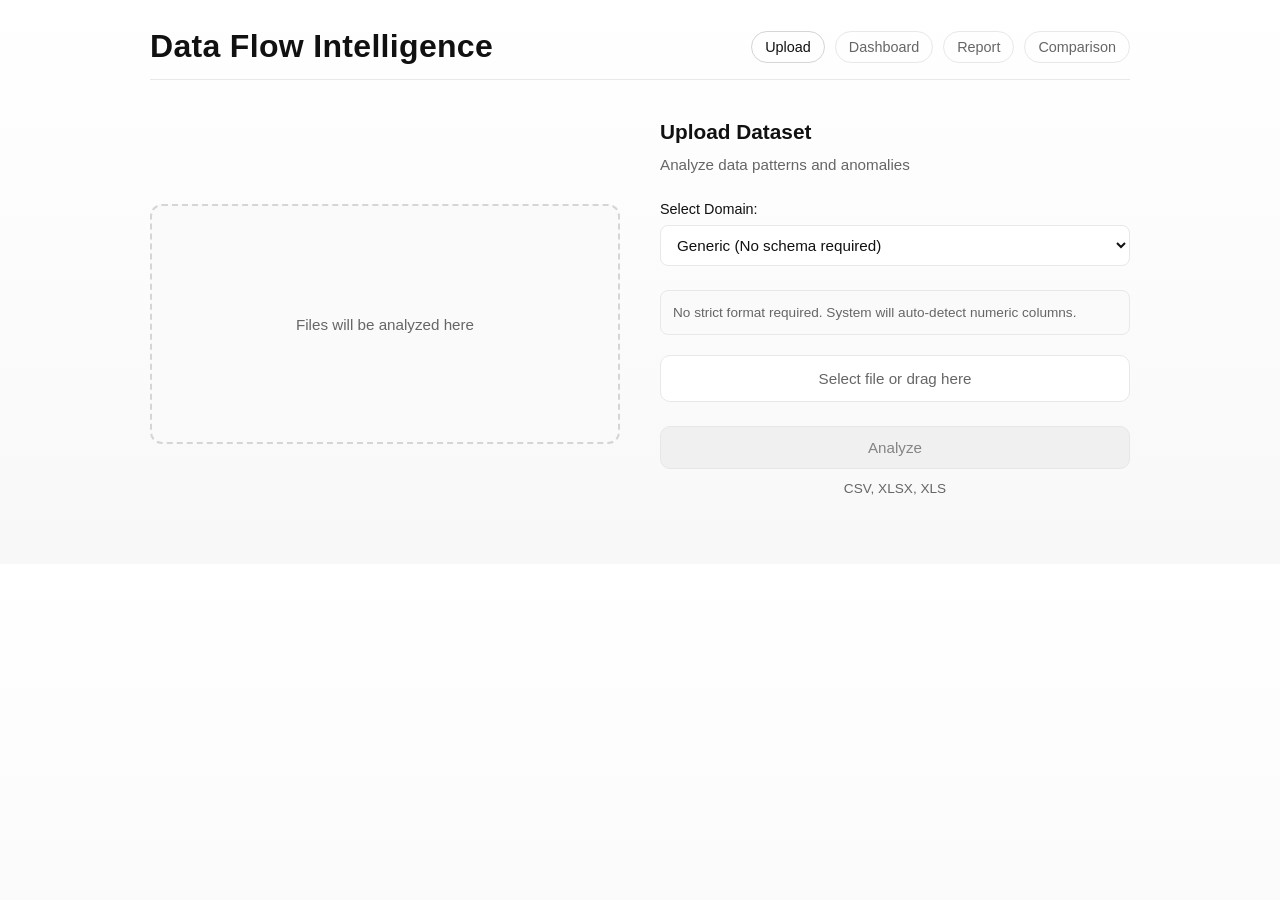
==== frontend/index.html @ 6173ed06 "Replace repo with cleaned production-ready EnergyIntelligence project" ====
<!DOCTYPE html>
<html lang="en">
<head>
  <meta charset="UTF-8">
  <meta name="viewport" content="width=device-width, initial-scale=1.0">
  <title>Data Flow Intelligence - Upload</title>
  <link rel="stylesheet" href="style.css">
</head>
<body>
  <main class="container">
    <header class="topbar">
      <h1>Data Flow Intelligence</h1>
      <nav>
        <a class="active" href="/index.html">Upload</a>
        <a href="/dashboard.html">Dashboard</a>
        <a href="/report.html">Report</a>
        <a href="/comparison.html">Comparison</a>
      </nav>
    </header>

    <div class="upload-split">
      <div class="upload-left">
        <div class="upload-preview">
          <p class="preview-text">Files will be analyzed here</p>
        </div>
      </div>
      <div class="upload-right">
        <h2>Upload Dataset</h2>
        <p class="upload-desc">Analyze data patterns and anomalies</p>
        
        <div class="domain-selector">
          <label for="domain-select">Select Domain:</label>
          <select id="domain-select">
            <option value="generic">Generic (No schema required)</option>
            <option value="network_traffic">Network Traffic</option>
            <option value="server_logs">Server Logs</option>
            <option value="finance_transactions">Finance Transactions</option>
            <option value="user_activity">User Activity</option>
            <option value="iot_sensor">IoT Sensor</option>
            <option value="web_traffic">Web Traffic</option>
            <option value="api_logs">API Logs</option>
            <option value="system_metrics">System Metrics</option>
            <option value="application_logs">Application Logs</option>
          </select>
        </div>

        <div id="domain-info" style="display:none;">
          <div id="generic-note" class="domain-note" style="display:none;">
            <p>No strict format required. System will auto-detect numeric columns.</p>
          </div>

          <div id="schema-requirements" style="display:none;">
            <div class="field-group">
              <p class="field-label">Required Fields:</p>
              <p id="required-fields" class="field-list"></p>
            </div>
            <div class="field-group">
              <p class="field-label">Optional Fields:</p>
              <p id="optional-fields" class="field-list"></p>
            </div>
          </div>

          <div id="sample-format" class="sample-format" style="display:none;">
            <p class="sample-label">Example format:</p>
            <pre id="sample-content"></pre>
          </div>
        </div>

        <div class="upload-box">
          <form id="upload-form">
            <input id="file-input" name="file" type="file" accept=".csv,.xlsx,.xls" required>
            <label for="file-input" class="file-label"><span id="file-label-text">Select file or drag here</span></label>
            <button id="analyze-btn" type="submit" class="btn-primary" disabled>Analyze</button>
          </form>
          <p class="file-formats">CSV, XLSX, XLS</p>
        </div>
        
        <div id="validation-feedback" style="display:none;">
          <div id="validation-status" class="validation-status"></div>
        </div>
        
        <div id="status" class="status"></div>
      </div>
    </div>
  </main>

  <script src="script.js"></script>
</body>
</html>
---- frontend/style.css ----
:root {
  --bg: #f8f8f8;
  --card: #ffffff;
  --ink: #111111;
  --muted: #666666;
  --line: #e8e8e8;
  --line-strong: #d5d5d5;
  --accent: #3a3a3a;
}

* {
  box-sizing: border-box;
}

body {
  margin: 0;
  background: linear-gradient(180deg, #ffffff 0%, var(--bg) 100%);
  color: var(--ink);
  font-family: "Avenir Next", "Helvetica Neue", Helvetica, Arial, sans-serif;
  font-weight: 400;
}

.container {
  width: min(980px, 92vw);
  margin: 0 auto;
  padding: 28px 0 36px;
}

.topbar {
  display: flex;
  justify-content: space-between;
  gap: 12px;
  align-items: center;
  border-bottom: 1px solid var(--line);
  padding-bottom: 14px;
  margin-bottom: 40px;
}

.topbar h1 {
  margin: 0;
  font-size: clamp(1.3rem, 3vw, 2rem);
  letter-spacing: 0.01em;
  font-weight: 600;
}

nav {
  display: flex;
  gap: 10px;
  flex-wrap: wrap;
}

nav a {
  text-decoration: none;
  color: var(--muted);
  border: 1px solid var(--line);
  border-radius: 999px;
  padding: 7px 13px;
  font-size: 0.9rem;
  transition: all 0.2s ease;
}

nav a.active,
nav a:hover {
  color: var(--ink);
  border-color: var(--line-strong);
}

nav a.btn-add-dataset {
  background: #e8e8e8;
  border-color: #d5d5d5;
  font-weight: 500;
}

.empty-state {
  text-align: center;
  padding: 60px 20px;
  color: var(--muted);
  font-size: 1.05rem;
}

.empty-state p {
  margin: 0;
}

.section {
  margin-bottom: 48px;
}

.section h2 {
  margin: 0 0 20px;
  font-size: 1.1rem;
  font-weight: 600;
  color: var(--ink);
}

.panel {
  background: var(--card);
  border: 1px solid var(--line);
  border-radius: 14px;
  padding: 20px;
  margin-bottom: 18px;
  transition: box-shadow 0.3s ease;
}

.panel:hover {
  box-shadow: 0 2px 8px rgba(0, 0, 0, 0.04);
}

.panel h2 {
  margin: 0 0 12px;
  font-size: 1.05rem;
  font-weight: 600;
}

.upload-split {
  display: grid;
  grid-template-columns: 1fr 1fr;
  gap: 40px;
  align-items: center;
}

.upload-left {
  display: flex;
  justify-content: center;
  align-items: center;
  min-height: 300px;
}

.upload-preview {
  width: 100%;
  height: 240px;
  border: 2px dashed var(--line-strong);
  border-radius: 12px;
  display: flex;
  align-items: center;
  justify-content: center;
  background: #fafafa;
  color: var(--muted);
  text-align: center;
}

.upload-preview p {
  margin: 0;
  font-size: 0.95rem;
}

.upload-right {
  display: flex;
  flex-direction: column;
}

.upload-right h2 {
  margin: 0 0 12px;
  font-size: 1.3rem;
  font-weight: 600;
}

.upload-desc {
  margin: 0 0 28px;
  color: var(--muted);
  font-size: 0.95rem;
}

.domain-selector {
  margin-bottom: 24px;
  display: flex;
  flex-direction: column;
  gap: 8px;
}

.domain-selector label {
  font-size: 0.9rem;
  font-weight: 500;
  color: var(--ink);
}

.domain-selector select {
  padding: 10px 12px;
  border: 1px solid var(--line);
  border-radius: 8px;
  font-size: 0.95rem;
  background: var(--card);
  color: var(--ink);
  cursor: pointer;
  transition: border-color 0.2s ease;
}

.domain-selector select:focus {
  outline: none;
  border-color: var(--line-strong);
}

#domain-info {
  margin-bottom: 20px;
  padding: 12px;
  background: #fafafa;
  border: 1px solid var(--line);
  border-radius: 8px;
}

.domain-note {
  margin: 0;
  padding: 0;
}

.domain-note p {
  margin: 0;
  font-size: 0.85rem;
  color: var(--muted);
  line-height: 1.4;
}

#schema-requirements {
  margin-bottom: 12px;
}

.field-group {
  margin-bottom: 10px;
}

.field-group:last-child {
  margin-bottom: 0;
}

.field-label {
  margin: 0 0 4px;
  font-size: 0.75rem;
  font-weight: 600;
  color: var(--muted);
  text-transform: uppercase;
  letter-spacing: 0.04em;
}

.field-list {
  margin: 0;
  font-size: 0.85rem;
  color: var(--ink);
  line-height: 1.4;
}

#required-fields,
#optional-fields {
  font-size: 13px;
  color: #666;
  margin-top: 6px;
}

.sample-format {
  margin-top: 12px;
  padding: 10px;
  background: #f5f5f5;
  border: 1px solid var(--line);
  border-radius: 6px;
}

.sample-label {
  margin: 0 0 6px;
  font-size: 0.75rem;
  font-weight: 600;
  color: var(--muted);
  text-transform: uppercase;
  letter-spacing: 0.04em;
}

.sample-format pre {
  margin: 0;
  font-size: 0.75rem;
  color: var(--ink);
  line-height: 1.3;
  font-family: "Courier New", monospace;
  overflow-x: auto;
}

#validation-feedback {
  margin-top: 12px;
  padding: 12px;
  border-radius: 8px;
}

.validation-status {
  font-size: 0.9rem;
  line-height: 1.5;
}

.validation-status.valid {
  background: #f0f8f0;
  border: 1px solid #d4e8d4;
  color: #2d5a2d;
  padding: 12px;
  border-radius: 8px;
}

.validation-status.valid::before {
  content: "✓ ";
  font-weight: 600;
}

.validation-status.invalid {
  background: #fff0f0;
  border: 1px solid #e8d0d0;
  color: #7a2d2d;
  padding: 12px;
  border-radius: 8px;
}

.validation-status.invalid::before {
  content: "✗ ";
  font-weight: 600;
}

.upload-box {
  display: flex;
  flex-direction: column;
}

.upload-box form {
  display: flex;
  flex-direction: column;
}

.file-label {
  background: var(--card);
  border: 1px solid var(--line);
  border-radius: 10px;
  padding: 14px;
  text-align: center;
  cursor: pointer;
  color: var(--muted);
  font-size: 0.95rem;
  transition: all 0.2s ease;
  margin-bottom: 12px;
}

.file-label:hover {
  border-color: var(--line-strong);
  background: #fafafa;
}

#file-input {
  display: none;
}

.btn-primary,
.btn-secondary {
  border-radius: 10px;
  border: 1px solid var(--line);
  padding: 12px 16px;
  font-size: 0.95rem;
  cursor: pointer;
  transition: all 0.2s ease;
  font-weight: 500;
  text-decoration: none;
  text-align: center;
  display: inline-block;
}

.btn-primary {
  background: #e8e8e8;
  color: var(--ink);
  border-color: #d5d5d5;
}

.btn-primary:hover:not(:disabled) {
  background: #d5d5d5;
  border-color: #c0c0c0;
}

.btn-primary:disabled {
  opacity: 0.5;
  cursor: not-allowed;
}

.btn-secondary {
  background: #f5f5f5;
  color: var(--ink);
  border-color: var(--line);
}

.btn-secondary:hover {
  background: #eeeeee;
  border-color: var(--line-strong);
}

.button-group {
  display: grid;
  grid-template-columns: 1fr 1fr;
  gap: 12px;
  margin-top: 12px;
}

.file-formats {
  margin: 12px 0 0;
  color: var(--muted);
  font-size: 0.85rem;
  text-align: center;
}

.metrics-inline {
  display: grid;
  grid-template-columns: repeat(auto-fit, minmax(160px, 1fr));
  gap: 28px;
  margin-bottom: 12px;
  padding-bottom: 28px;
  border-bottom: 1px solid var(--line);
}

.metric-line {
  display: flex;
  flex-direction: column;
  gap: 6px;
}

.metric-label {
  color: var(--muted);
  font-size: 0.85rem;
  font-weight: 500;
  text-transform: uppercase;
  letter-spacing: 0.05em;
}

.metric-value {
  font-size: 1.8rem;
  font-weight: 600;
  color: var(--ink);
}

.section-spacer {
  height: 28px;
}

.report-meta {
  display: grid;
  gap: 12px;
}

.report-meta > div {
  padding: 8px 0;
  display: flex;
  gap: 12px;
}

.meta-key {
  font-weight: 600;
  color: var(--ink);
  min-width: 120px;
}

.status-text {
  color: var(--ink);
  font-size: 0.95rem;
  min-height: 20px;
}

.findings-list {
  margin: 0;
  padding-left: 20px;
}

.findings-list li {
  margin-bottom: 12px;
  line-height: 1.6;
  color: var(--ink);
  font-size: 0.95rem;
}

.findings-text {
  margin: 0;
  color: var(--ink);
  line-height: 1.6;
  font-size: 0.95rem;
}

input[type="file"],
button,
.button-link {
  width: 100%;
  border-radius: 10px;
  border: 1px solid var(--line);
  padding: 11px 14px;
  font-size: 0.95rem;
  transition: all 0.2s ease;
}

input[type="file"],
input[type="text"] {
  background: var(--card);
  color: var(--ink);
}

button,
.button-link {
  background: #e8e8e8;
  color: var(--ink);
  border-color: #d5d5d5;
  cursor: pointer;
  margin-top: 12px;
  font-weight: 500;
}

button:hover,
.button-link:hover {
  background: #d5d5d5;
  border-color: #c0c0c0;
  box-shadow: 0 2px 6px rgba(0, 0, 0, 0.08);
  transform: translateY(-1px);
}

button:active {
  transform: translateY(0);
}

.button-link {
  display: inline-block;
  text-align: center;
  text-decoration: none;
  margin-top: 0;
}

.status {
  margin-top: 12px;
  min-height: 20px;
  color: var(--muted);
  font-size: 0.9rem;
}

.status.error {
  color: #c0392b;
}

.grid {
  display: grid;
  grid-template-columns: repeat(auto-fit, minmax(140px, 1fr));
  gap: 14px;
  margin-top: 4px;
}

.metric {
  border: 1px solid var(--line);
  border-radius: 10px;
  padding: 14px 12px;
  text-align: center;
  background: #fafafa;
  transition: all 0.3s ease;
  cursor: default;
}

.metric:hover {
  border-color: var(--line-strong);
  background: #ffffff;
  box-shadow: 0 2px 8px rgba(0, 0, 0, 0.05);
  transform: translateY(-2px);
}

.metric .k {
  font-size: 0.7rem;
  color: var(--muted);
  text-transform: uppercase;
  letter-spacing: 0.06em;
  font-weight: 600;
}

.metric .v {
  font-size: 1.4rem;
  margin-top: 8px;
  font-weight: 600;
  color: var(--ink);
}

.status-bar {
  display: grid;
  grid-template-columns: repeat(auto-fit, minmax(140px, 1fr));
  gap: 14px;
}

.status-box {
  border: 1px solid var(--line);
  border-radius: 10px;
  padding: 14px;
  font-weight: 600;
  font-size: 0.95rem;
}

.status-box.stable {
  background: #f0f8f0;
  border-color: #d4e8d4;
  color: #2d5a2d;
}

.status-box.unstable {
  background: #fffaf0;
  border-color: #e8dcc8;
  color: #704d1a;
}

.status-box.critical {
  background: #fff0f0;
  border-color: #e8d0d0;
  color: #7a2d2d;
}

.section-toggle {
  background: none;
  border: none;
  padding: 0;
  margin: 0;
  width: 100%;
  text-align: left;
  cursor: pointer;
  display: flex;
  justify-content: space-between;
  align-items: center;
  font-size: 1.05rem;
  font-weight: 600;
  color: var(--ink);
  transition: color 0.2s ease;
}

.section-toggle:hover {
  color: var(--accent);
}

.toggle-icon {
  font-size: 0.8rem;
  transition: transform 0.3s ease;
  display: inline-block;
}

.section-toggle.active .toggle-icon {
  transform: rotate(0deg);
}

.section-toggle:not(.active) .toggle-icon {
  transform: rotate(-90deg);
}

.section-content {
  margin-top: 14px;
  animation: fadeIn 0.2s ease;
}

@keyframes fadeIn {
  from {
    opacity: 0;
    transform: translateY(-4px);
  }
  to {
    opacity: 1;
    transform: translateY(0);
  }
}

.section-hint {
  margin: 0 0 12px;
  color: var(--muted);
  font-size: 0.9rem;
}

.muted {
  margin: 0 0 10px;
  color: var(--muted);
  font-size: 0.9rem;
}

.explain-text {
  margin: 0;
  color: var(--muted);
  line-height: 1.6;
  font-size: 0.95rem;
}

.report-meta {
  display: grid;
  gap: 10px;
}

.report-meta > div {
  padding: 8px 0;
  border-bottom: 1px solid var(--line);
}

.report-meta > div:last-child {
  border-bottom: none;
}

.meta-key {
  font-weight: 600;
  color: var(--ink);
}

input[type="file"],
button,
.button-link {
  width: 100%;
  border-radius: 10px;
  border: 1px solid var(--line);
  padding: 11px 14px;
  font-size: 0.95rem;
  transition: all 0.2s ease;
}

input[type="file"],
input[type="text"] {
  background: var(--card);
  color: var(--ink);
}

button,
.button-link {
  background: #3a3a3a;
  color: #ffffff;
  border-color: #3a3a3a;
  cursor: pointer;
  margin-top: 12px;
  font-weight: 500;
}

button:hover,
.button-link:hover {
  background: #555555;
  border-color: #555555;
  box-shadow: 0 2px 6px rgba(0, 0, 0, 0.08);
  transform: translateY(-1px);
}

button:active {
  transform: translateY(0);
}

.button-link {
  display: inline-block;
  text-align: center;
  text-decoration: none;
  margin-top: 0;
}

.status {
  margin-top: 12px;
  min-height: 20px;
  color: var(--muted);
  font-size: 0.9rem;
}

.status.error {
  color: #c0392b;
}

.grid {
  display: grid;
  grid-template-columns: repeat(auto-fit, minmax(140px, 1fr));
  gap: 14px;
  margin-top: 4px;
}

.metric {
  border: 1px solid var(--line);
  border-radius: 10px;
  padding: 14px 12px;
  text-align: center;
  background: #fafafa;
  transition: all 0.3s ease;
  cursor: default;
}

.metric:hover {
  border-color: var(--line-strong);
  background: #ffffff;
  box-shadow: 0 2px 8px rgba(0, 0, 0, 0.05);
  transform: translateY(-2px);
}

.metric .k {
  font-size: 0.7rem;
  color: var(--muted);
  text-transform: uppercase;
  letter-spacing: 0.06em;
  font-weight: 600;
}

.metric .v {
  font-size: 1.4rem;
  margin-top: 8px;
  font-weight: 600;
  color: var(--ink);
}

.status-bar {
  display: grid;
  grid-template-columns: repeat(auto-fit, minmax(140px, 1fr));
  gap: 14px;
}

.status-box {
  border: 1px solid var(--line);
  border-radius: 10px;
  padding: 14px;
  font-weight: 600;
  font-size: 0.95rem;
}

.status-box.stable {
  background: #f0f8f0;
  border-color: #d4e8d4;
  color: #2d5a2d;
}

.status-box.unstable {
  background: #fffaf0;
  border-color: #e8dcc8;
  color: #704d1a;
}

.status-box.critical {
  background: #fff0f0;
  border-color: #e8d0d0;
  color: #7a2d2d;
}

.status-chip {
  border: 1px solid var(--line);
  border-radius: 10px;
  padding: 12px;
  text-align: center;
  background: #fafafa;
  font-weight: 500;
}

.export-row {
  margin-top: 14px;
  display: grid;
  grid-template-columns: 1fr 1fr;
  gap: 12px;
}

#graph {
  width: 100%;
  height: 260px;
  border: 1px solid var(--line);
  border-radius: 10px;
  background: #fafafa;
  padding: 12px;
  display: block;
}

.legend {
  margin-top: 12px;
  color: var(--muted);
  display: flex;
  gap: 16px;
  font-size: 0.85rem;
  flex-wrap: wrap;
}

.legend span {
  display: flex;
  align-items: center;
}

.legend .l {
  display: inline-block;
  width: 14px;
  height: 2px;
  vertical-align: middle;
  margin-right: 6px;
  background: #111;
}

.legend .l.spike {
  background: #000;
}

.legend .l.drop {
  background: #888;
}

.legend .l.anomaly {
  background: #aaa;
}

.legend b {
  margin-right: 0;
}

.two-col {
  display: grid;
  grid-template-columns: 1fr 1fr;
  gap: 18px;
}

ul {
  margin: 0;
  padding-left: 20px;
}

li {
  margin-bottom: 10px;
  line-height: 1.5;
  color: var(--ink);
}

.insight-blocks {
  display: grid;
  gap: 12px;
}

.insight-card {
  border: 1px solid var(--line);
  border-radius: 10px;
  padding: 12px;
  background: #fafafa;
}

.insight-title {
  font-weight: 600;
  margin-bottom: 6px;
  font-size: 0.9rem;
  color: var(--ink);
}

.insight-body {
  color: var(--muted);
  line-height: 1.5;
  font-size: 0.9rem;
}

.event-list {
  margin-top: 12px;
  padding-left: 0;
  list-style: none;
  display: grid;
  gap: 8px;
}

.event-list li {
  border: 1px solid var(--line);
  border-radius: 8px;
  padding: 10px 12px;
  cursor: pointer;
  background: #fafafa;
  transition: all 0.2s ease;
  font-size: 0.9rem;
}

.event-list li:hover {
  border-color: var(--line-strong);
  background: #ffffff;
  box-shadow: 0 1px 4px rgba(0, 0, 0, 0.06);
  transform: translateX(2px);
}

.event-detail {
  margin-top: 12px;
  border: 1px solid var(--line);
  border-radius: 10px;
  padding: 12px;
  color: var(--muted);
  background: #fafafa;
  font-size: 0.9rem;
  line-height: 1.5;
}

.marker {
  cursor: pointer;
  user-select: none;
  transition: opacity 0.2s ease;
}

.marker:hover {
  opacity: 0.8;
}

@media (max-width: 760px) {
  .topbar {
    flex-direction: column;
    align-items: flex-start;
  }

  .two-col {
    grid-template-columns: 1fr;
  }

  .comparison-columns {
    grid-template-columns: 1fr !important;
  }
}

/* Comparison Feature */

.report-item {
  display: flex;
  align-items: center;
  gap: 10px;
  padding: 12px;
  border: 1px solid var(--line);
  border-radius: 8px;
  margin-bottom: 8px;
  background: #fafafa;
  transition: all 0.2s ease;
}

.report-item:hover {
  border-color: var(--line-strong);
  background: #ffffff;
}

.report-item input[type="checkbox"] {
  width: auto;
  margin: 0;
  cursor: pointer;
}

.report-item label {
  margin: 0;
  cursor: pointer;
  flex: 1;
  font-size: 0.95rem;
}

.warning-box {
  background: #fff9e6;
  border: 1px solid #f0d87f;
  border-radius: 8px;
  padding: 12px;
  margin-bottom: 16px;
  color: #856404;
  font-size: 0.9rem;
}

.info-box {
  background: #e1f5fe;
  border: 1px solid #b3e5fc;
  border-radius: 8px;
  padding: 12px;
  margin-bottom: 16px;
  color: #0277bd;
  font-size: 0.9rem;
}

.comparison-columns {
  display: grid;
  gap: 16px;
  margin-top: 12px;
}

.comparison-column {
  border: 1px solid var(--line);
  border-radius: 10px;
  padding: 14px;
  background: #fafafa;
  transition: all 0.2s ease;
}

.comparison-column:hover {
  border-color: var(--line-strong);
  background: #ffffff;
  box-shadow: 0 2px 8px rgba(0, 0, 0, 0.05);
}

.column-header {
  font-size: 1rem;
  font-weight: 600;
  margin-bottom: 10px;
  border-bottom: 1px solid var(--line);
  padding-bottom: 8px;
}

.column-meta {
  font-size: 0.85rem;
  color: var(--muted);
  margin-bottom: 8px;
}

.column-metric {
  font-size: 0.95rem;
  margin-bottom: 8px;
  padding: 6px 0;
}

.column-metric strong {
  font-weight: 600;
  color: var(--ink);
}

.column-summary {
  margin-top: 12px;
  padding-top: 10px;
  border-top: 1px solid var(--line);
  font-size: 0.85rem;
  color: var(--muted);
}

.summary-text {
  display: block;
  margin-top: 4px;
  line-height: 1.4;
}

.table-wrapper {
  overflow-x: auto;
  margin-top: 12px;
  border-radius: 10px;
}

.comparison-table {
  width: 100%;
  border-collapse: collapse;
  border: 1px solid var(--line);
  border-radius: 8px;
  overflow: hidden;
}

.comparison-table thead {
  background: #fafafa;
  border-bottom: 1px solid var(--line);
}

.comparison-table th {
  padding: 12px;
  text-align: left;
  font-weight: 600;
  font-size: 0.9rem;
  border-right: 1px solid var(--line);
}

.comparison-table th:last-child {
  border-right: none;
}

.comparison-table td {
  padding: 10px 12px;
  border-right: 1px solid var(--line);
  border-bottom: 1px solid var(--line);
  font-size: 0.9rem;
}

.comparison-table td:last-child {
  border-right: none;
}

.comparison-table tbody tr:last-child td {
  border-bottom: none;
}

.comparison-table tbody tr:hover {
  background: #fafafa;
}

.cell-highlight-high {
  font-weight: 600;
  background: #f5f5f5;
}

.cell-highlight-low {
  font-weight: 400;
  background: #fafafa;
  opacity: 0.8;
}

#graph {
  width: 100%;
  height: 260px;
  display: block;
  margin: 0;
}

.reports-list {
  display: grid;
  gap: 10px;
  margin-top: 12px;
}

.status-chip {
  border: 1px solid var(--line);
  border-radius: 10px;
  padding: 12px;
  text-align: center;
  background: #fafafa;
  font-weight: 500;
}

.status-chip .k {
  font-size: 0.7rem;
  color: var(--muted);
  text-transform: uppercase;
  letter-spacing: 0.06em;
  font-weight: 600;
  display: block;
  margin-bottom: 6px;
}

.status-chip .v {
  font-size: 1.1rem;
  font-weight: 600;
  color: var(--ink);
}

@media (max-width: 760px) {
  .upload-split {
    grid-template-columns: 1fr;
    gap: 24px;
  }

  .metrics-inline {
    grid-template-columns: repeat(auto-fit, minmax(120px, 1fr));
  }
}
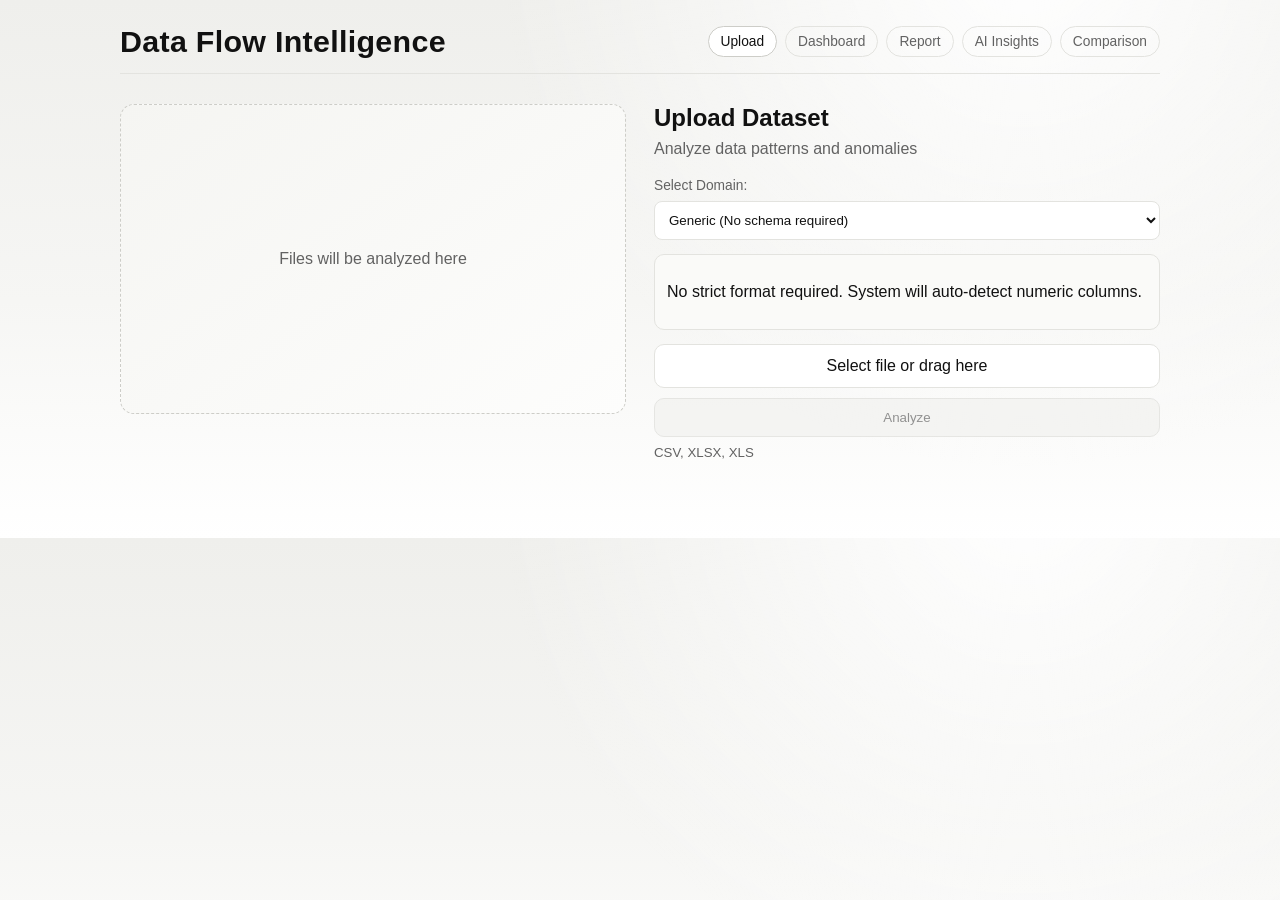
==== commit bbd3e3a7: "feat: upgrade AI diagnostics pipeline and frontend insights" ====
--- a/frontend/index.html
+++ b/frontend/index.html
@@ -14,6 +14,7 @@
         <a class="active" href="/index.html">Upload</a>
         <a href="/dashboard.html">Dashboard</a>
         <a href="/report.html">Report</a>
+        <a href="/ai_insights.html">AI Insights</a>
         <a href="/comparison.html">Comparison</a>
       </nav>
     </header>
--- a/frontend/style.css
+++ b/frontend/style.css
@@ -1,11 +1,19 @@
 :root {
-  --bg: #f8f8f8;
-  --card: #ffffff;
+  --bg: #f6f6f4;
+  --bg-accent: #efefec;
+  --surface: #ffffff;
   --ink: #111111;
-  --muted: #666666;
-  --line: #e8e8e8;
-  --line-strong: #d5d5d5;
-  --accent: #3a3a3a;
+  --muted: #626262;
+  --line: #e3e3df;
+  --line-strong: #cdcdc8;
+  --critical: #f8eaea;
+  --critical-border: #dd9d9d;
+  --high: #fbf1e7;
+  --high-border: #e0bb91;
+  --medium: #f2f2f2;
+  --medium-border: #bdbdbd;
+  --low: #f7f7f7;
+  --low-border: #d7d7d7;
 }
 
 * {
@@ -14,39 +22,40 @@
 
 body {
   margin: 0;
-  background: linear-gradient(180deg, #ffffff 0%, var(--bg) 100%);
   color: var(--ink);
-  font-family: "Avenir Next", "Helvetica Neue", Helvetica, Arial, sans-serif;
-  font-weight: 400;
+  background:
+    radial-gradient(circle at 80% -10%, #ffffff, transparent 44%),
+    linear-gradient(180deg, var(--bg-accent) 0%, var(--bg) 56%, #ffffff 100%);
+  font-family: "IBM Plex Sans", "Avenir Next", "Segoe UI", sans-serif;
 }
 
 .container {
-  width: min(980px, 92vw);
+  width: min(1040px, 92vw);
   margin: 0 auto;
-  padding: 28px 0 36px;
+  padding: 24px 0 44px;
 }
 
 .topbar {
   display: flex;
   justify-content: space-between;
-  gap: 12px;
   align-items: center;
+  gap: 14px;
   border-bottom: 1px solid var(--line);
+  margin-bottom: 30px;
   padding-bottom: 14px;
-  margin-bottom: 40px;
 }
 
 .topbar h1 {
   margin: 0;
-  font-size: clamp(1.3rem, 3vw, 2rem);
+  font-size: clamp(1.2rem, 2.7vw, 1.9rem);
+  font-weight: 600;
   letter-spacing: 0.01em;
-  font-weight: 600;
 }
 
 nav {
   display: flex;
-  gap: 10px;
   flex-wrap: wrap;
+  gap: 8px;
 }
 
 nav a {
@@ -54,781 +63,237 @@
   color: var(--muted);
   border: 1px solid var(--line);
   border-radius: 999px;
-  padding: 7px 13px;
-  font-size: 0.9rem;
-  transition: all 0.2s ease;
-}
-
-nav a.active,
-nav a:hover {
+  padding: 7px 12px;
+  font-size: 0.86rem;
+  transition: border-color 0.2s ease, color 0.2s ease, background 0.2s ease;
+}
+
+nav a:hover,
+nav a.active {
   color: var(--ink);
   border-color: var(--line-strong);
+  background: #ffffff;
 }
 
 nav a.btn-add-dataset {
-  background: #e8e8e8;
-  border-color: #d5d5d5;
-  font-weight: 500;
-}
-
-.empty-state {
+  background: #ededeb;
+}
+
+.upload-split {
+  display: grid;
+  grid-template-columns: 1fr 1fr;
+  gap: 28px;
+  align-items: stretch;
+}
+
+.upload-preview {
+  min-height: 310px;
+  border: 1px dashed var(--line-strong);
+  border-radius: 14px;
+  background: linear-gradient(145deg, #f5f5f2, #fdfdfc);
+  display: grid;
+  place-items: center;
+  padding: 20px;
+  color: var(--muted);
+}
+
+.preview-text {
+  margin: 0;
+}
+
+.upload-right h2 {
+  margin: 0 0 8px;
+}
+
+.upload-desc {
+  margin: 0 0 20px;
+  color: var(--muted);
+}
+
+.domain-selector {
+  display: grid;
+  gap: 8px;
+  margin-bottom: 14px;
+}
+
+.domain-selector label {
+  font-size: 0.86rem;
+  color: var(--muted);
+}
+
+.domain-selector select {
+  border: 1px solid var(--line);
+  border-radius: 8px;
+  background: var(--surface);
+  color: var(--ink);
+  padding: 10px;
+}
+
+#domain-info {
+  border: 1px solid var(--line);
+  border-radius: 10px;
+  padding: 12px;
+  background: #fafaf8;
+  margin-bottom: 14px;
+}
+
+.field-label,
+.sample-label {
+  margin: 0 0 4px;
+  font-size: 0.76rem;
+  font-weight: 600;
+  text-transform: uppercase;
+  letter-spacing: 0.05em;
+  color: var(--muted);
+}
+
+.field-list {
+  margin: 0;
+  font-size: 0.86rem;
+}
+
+.sample-format pre {
+  margin: 8px 0 0;
+  background: #f1f1ef;
+  border: 1px solid var(--line);
+  border-radius: 8px;
+  padding: 10px;
+  font-size: 0.78rem;
+  overflow: auto;
+}
+
+.upload-box form {
+  display: grid;
+  gap: 10px;
+}
+
+.file-label {
+  border: 1px solid var(--line);
+  border-radius: 10px;
+  padding: 12px;
   text-align: center;
-  padding: 60px 20px;
-  color: var(--muted);
-  font-size: 1.05rem;
-}
-
-.empty-state p {
-  margin: 0;
-}
-
-.section {
-  margin-bottom: 48px;
-}
-
-.section h2 {
-  margin: 0 0 20px;
-  font-size: 1.1rem;
-  font-weight: 600;
-  color: var(--ink);
-}
-
-.panel {
-  background: var(--card);
-  border: 1px solid var(--line);
-  border-radius: 14px;
-  padding: 20px;
-  margin-bottom: 18px;
-  transition: box-shadow 0.3s ease;
-}
-
-.panel:hover {
-  box-shadow: 0 2px 8px rgba(0, 0, 0, 0.04);
-}
-
-.panel h2 {
-  margin: 0 0 12px;
-  font-size: 1.05rem;
-  font-weight: 600;
-}
-
-.upload-split {
-  display: grid;
-  grid-template-columns: 1fr 1fr;
-  gap: 40px;
-  align-items: center;
-}
-
-.upload-left {
-  display: flex;
-  justify-content: center;
-  align-items: center;
-  min-height: 300px;
-}
-
-.upload-preview {
-  width: 100%;
-  height: 240px;
-  border: 2px dashed var(--line-strong);
-  border-radius: 12px;
-  display: flex;
-  align-items: center;
-  justify-content: center;
-  background: #fafafa;
-  color: var(--muted);
-  text-align: center;
-}
-
-.upload-preview p {
-  margin: 0;
-  font-size: 0.95rem;
-}
-
-.upload-right {
-  display: flex;
-  flex-direction: column;
-}
-
-.upload-right h2 {
-  margin: 0 0 12px;
-  font-size: 1.3rem;
-  font-weight: 600;
-}
-
-.upload-desc {
-  margin: 0 0 28px;
-  color: var(--muted);
-  font-size: 0.95rem;
-}
-
-.domain-selector {
-  margin-bottom: 24px;
-  display: flex;
-  flex-direction: column;
-  gap: 8px;
-}
-
-.domain-selector label {
-  font-size: 0.9rem;
-  font-weight: 500;
-  color: var(--ink);
-}
-
-.domain-selector select {
-  padding: 10px 12px;
-  border: 1px solid var(--line);
-  border-radius: 8px;
-  font-size: 0.95rem;
-  background: var(--card);
+  background: var(--surface);
+  cursor: pointer;
+}
+
+#file-input {
+  display: none;
+}
+
+.btn-primary,
+.btn-secondary,
+button {
+  border: 1px solid var(--line-strong);
+  border-radius: 10px;
+  padding: 11px 12px;
+  background: #ededea;
   color: var(--ink);
   cursor: pointer;
-  transition: border-color 0.2s ease;
-}
-
-.domain-selector select:focus {
-  outline: none;
-  border-color: var(--line-strong);
-}
-
-#domain-info {
-  margin-bottom: 20px;
-  padding: 12px;
-  background: #fafafa;
-  border: 1px solid var(--line);
-  border-radius: 8px;
-}
-
-.domain-note {
-  margin: 0;
-  padding: 0;
-}
-
-.domain-note p {
-  margin: 0;
-  font-size: 0.85rem;
-  color: var(--muted);
-  line-height: 1.4;
-}
-
-#schema-requirements {
-  margin-bottom: 12px;
-}
-
-.field-group {
-  margin-bottom: 10px;
-}
-
-.field-group:last-child {
-  margin-bottom: 0;
-}
-
-.field-label {
-  margin: 0 0 4px;
-  font-size: 0.75rem;
-  font-weight: 600;
-  color: var(--muted);
-  text-transform: uppercase;
-  letter-spacing: 0.04em;
-}
-
-.field-list {
-  margin: 0;
-  font-size: 0.85rem;
-  color: var(--ink);
-  line-height: 1.4;
-}
-
-#required-fields,
-#optional-fields {
-  font-size: 13px;
-  color: #666;
-  margin-top: 6px;
-}
-
-.sample-format {
-  margin-top: 12px;
-  padding: 10px;
-  background: #f5f5f5;
-  border: 1px solid var(--line);
-  border-radius: 6px;
-}
-
-.sample-label {
-  margin: 0 0 6px;
-  font-size: 0.75rem;
-  font-weight: 600;
-  color: var(--muted);
-  text-transform: uppercase;
-  letter-spacing: 0.04em;
-}
-
-.sample-format pre {
-  margin: 0;
-  font-size: 0.75rem;
-  color: var(--ink);
-  line-height: 1.3;
-  font-family: "Courier New", monospace;
-  overflow-x: auto;
-}
-
-#validation-feedback {
-  margin-top: 12px;
-  padding: 12px;
-  border-radius: 8px;
-}
-
-.validation-status {
-  font-size: 0.9rem;
-  line-height: 1.5;
-}
-
-.validation-status.valid {
-  background: #f0f8f0;
-  border: 1px solid #d4e8d4;
-  color: #2d5a2d;
-  padding: 12px;
-  border-radius: 8px;
-}
-
-.validation-status.valid::before {
-  content: "✓ ";
-  font-weight: 600;
-}
-
-.validation-status.invalid {
-  background: #fff0f0;
-  border: 1px solid #e8d0d0;
-  color: #7a2d2d;
-  padding: 12px;
-  border-radius: 8px;
-}
-
-.validation-status.invalid::before {
-  content: "✗ ";
-  font-weight: 600;
-}
-
-.upload-box {
-  display: flex;
-  flex-direction: column;
-}
-
-.upload-box form {
-  display: flex;
-  flex-direction: column;
-}
-
-.file-label {
-  background: var(--card);
-  border: 1px solid var(--line);
-  border-radius: 10px;
-  padding: 14px;
-  text-align: center;
-  cursor: pointer;
-  color: var(--muted);
-  font-size: 0.95rem;
-  transition: all 0.2s ease;
-  margin-bottom: 12px;
-}
-
-.file-label:hover {
-  border-color: var(--line-strong);
-  background: #fafafa;
-}
-
-#file-input {
-  display: none;
-}
-
-.btn-primary,
-.btn-secondary {
-  border-radius: 10px;
-  border: 1px solid var(--line);
-  padding: 12px 16px;
-  font-size: 0.95rem;
-  cursor: pointer;
-  transition: all 0.2s ease;
-  font-weight: 500;
-  text-decoration: none;
-  text-align: center;
-  display: inline-block;
-}
-
-.btn-primary {
-  background: #e8e8e8;
-  color: var(--ink);
-  border-color: #d5d5d5;
-}
-
-.btn-primary:hover:not(:disabled) {
-  background: #d5d5d5;
-  border-color: #c0c0c0;
-}
-
+  transition: background 0.2s ease;
+}
+
+.btn-primary:hover,
+.btn-secondary:hover,
+button:hover {
+  background: #e2e2de;
+}
+
+button:disabled,
 .btn-primary:disabled {
-  opacity: 0.5;
+  opacity: 0.45;
   cursor: not-allowed;
-}
-
-.btn-secondary {
-  background: #f5f5f5;
-  color: var(--ink);
-  border-color: var(--line);
-}
-
-.btn-secondary:hover {
-  background: #eeeeee;
-  border-color: var(--line-strong);
-}
-
-.button-group {
-  display: grid;
-  grid-template-columns: 1fr 1fr;
-  gap: 12px;
-  margin-top: 12px;
-}
-
-.file-formats {
-  margin: 12px 0 0;
-  color: var(--muted);
-  font-size: 0.85rem;
-  text-align: center;
-}
-
-.metrics-inline {
-  display: grid;
-  grid-template-columns: repeat(auto-fit, minmax(160px, 1fr));
-  gap: 28px;
-  margin-bottom: 12px;
-  padding-bottom: 28px;
-  border-bottom: 1px solid var(--line);
-}
-
-.metric-line {
-  display: flex;
-  flex-direction: column;
-  gap: 6px;
-}
-
-.metric-label {
-  color: var(--muted);
-  font-size: 0.85rem;
-  font-weight: 500;
-  text-transform: uppercase;
-  letter-spacing: 0.05em;
-}
-
-.metric-value {
-  font-size: 1.8rem;
-  font-weight: 600;
-  color: var(--ink);
-}
-
-.section-spacer {
-  height: 28px;
-}
-
-.report-meta {
-  display: grid;
-  gap: 12px;
-}
-
-.report-meta > div {
-  padding: 8px 0;
-  display: flex;
-  gap: 12px;
-}
-
-.meta-key {
-  font-weight: 600;
-  color: var(--ink);
-  min-width: 120px;
-}
-
-.status-text {
-  color: var(--ink);
-  font-size: 0.95rem;
-  min-height: 20px;
-}
-
-.findings-list {
-  margin: 0;
-  padding-left: 20px;
-}
-
-.findings-list li {
-  margin-bottom: 12px;
-  line-height: 1.6;
-  color: var(--ink);
-  font-size: 0.95rem;
-}
-
-.findings-text {
-  margin: 0;
-  color: var(--ink);
-  line-height: 1.6;
-  font-size: 0.95rem;
-}
-
-input[type="file"],
-button,
-.button-link {
-  width: 100%;
-  border-radius: 10px;
-  border: 1px solid var(--line);
-  padding: 11px 14px;
-  font-size: 0.95rem;
-  transition: all 0.2s ease;
-}
-
-input[type="file"],
-input[type="text"] {
-  background: var(--card);
-  color: var(--ink);
-}
-
-button,
-.button-link {
-  background: #e8e8e8;
-  color: var(--ink);
-  border-color: #d5d5d5;
-  cursor: pointer;
-  margin-top: 12px;
-  font-weight: 500;
-}
-
-button:hover,
-.button-link:hover {
-  background: #d5d5d5;
-  border-color: #c0c0c0;
-  box-shadow: 0 2px 6px rgba(0, 0, 0, 0.08);
-  transform: translateY(-1px);
-}
-
-button:active {
-  transform: translateY(0);
-}
-
-.button-link {
-  display: inline-block;
-  text-align: center;
-  text-decoration: none;
-  margin-top: 0;
 }
 
 .status {
   margin-top: 12px;
-  min-height: 20px;
-  color: var(--muted);
-  font-size: 0.9rem;
+  min-height: 22px;
+  color: var(--muted);
 }
 
 .status.error {
-  color: #c0392b;
-}
-
-.grid {
-  display: grid;
-  grid-template-columns: repeat(auto-fit, minmax(140px, 1fr));
+  color: #8d3e3e;
+}
+
+.file-formats {
+  color: var(--muted);
+  font-size: 0.83rem;
+  margin: 8px 0 0;
+}
+
+.empty-state {
+  border: 1px solid var(--line);
+  border-radius: 12px;
+  background: #fcfcfb;
+  padding: 42px 18px;
+  text-align: center;
+  color: var(--muted);
+}
+
+.section {
+  margin-bottom: 28px;
+}
+
+.section h2 {
+  margin: 0 0 12px;
+  font-size: 1.04rem;
+}
+
+.metrics-inline {
+  display: grid;
+  grid-template-columns: repeat(4, minmax(110px, 1fr));
   gap: 14px;
-  margin-top: 4px;
-}
-
-.metric {
-  border: 1px solid var(--line);
-  border-radius: 10px;
-  padding: 14px 12px;
-  text-align: center;
-  background: #fafafa;
-  transition: all 0.3s ease;
-  cursor: default;
-}
-
-.metric:hover {
-  border-color: var(--line-strong);
-  background: #ffffff;
-  box-shadow: 0 2px 8px rgba(0, 0, 0, 0.05);
-  transform: translateY(-2px);
-}
-
-.metric .k {
-  font-size: 0.7rem;
-  color: var(--muted);
+  margin-bottom: 24px;
+}
+
+.metric-line {
+  background: var(--surface);
+  border: 1px solid var(--line);
+  border-radius: 10px;
+  padding: 12px;
+}
+
+.metric-label {
+  font-size: 0.74rem;
+  color: var(--muted);
+  letter-spacing: 0.06em;
   text-transform: uppercase;
-  letter-spacing: 0.06em;
-  font-weight: 600;
-}
-
-.metric .v {
-  font-size: 1.4rem;
-  margin-top: 8px;
-  font-weight: 600;
-  color: var(--ink);
-}
-
-.status-bar {
-  display: grid;
-  grid-template-columns: repeat(auto-fit, minmax(140px, 1fr));
-  gap: 14px;
-}
-
-.status-box {
-  border: 1px solid var(--line);
-  border-radius: 10px;
-  padding: 14px;
-  font-weight: 600;
-  font-size: 0.95rem;
-}
-
-.status-box.stable {
-  background: #f0f8f0;
-  border-color: #d4e8d4;
-  color: #2d5a2d;
-}
-
-.status-box.unstable {
-  background: #fffaf0;
-  border-color: #e8dcc8;
-  color: #704d1a;
-}
-
-.status-box.critical {
-  background: #fff0f0;
-  border-color: #e8d0d0;
-  color: #7a2d2d;
-}
-
-.section-toggle {
-  background: none;
-  border: none;
-  padding: 0;
-  margin: 0;
-  width: 100%;
-  text-align: left;
-  cursor: pointer;
-  display: flex;
-  justify-content: space-between;
-  align-items: center;
-  font-size: 1.05rem;
-  font-weight: 600;
-  color: var(--ink);
-  transition: color 0.2s ease;
-}
-
-.section-toggle:hover {
-  color: var(--accent);
-}
-
-.toggle-icon {
-  font-size: 0.8rem;
-  transition: transform 0.3s ease;
-  display: inline-block;
-}
-
-.section-toggle.active .toggle-icon {
-  transform: rotate(0deg);
-}
-
-.section-toggle:not(.active) .toggle-icon {
-  transform: rotate(-90deg);
-}
-
-.section-content {
-  margin-top: 14px;
-  animation: fadeIn 0.2s ease;
-}
-
-@keyframes fadeIn {
-  from {
-    opacity: 0;
-    transform: translateY(-4px);
-  }
-  to {
-    opacity: 1;
-    transform: translateY(0);
-  }
-}
-
-.section-hint {
-  margin: 0 0 12px;
-  color: var(--muted);
-  font-size: 0.9rem;
-}
-
-.muted {
-  margin: 0 0 10px;
-  color: var(--muted);
-  font-size: 0.9rem;
-}
-
-.explain-text {
-  margin: 0;
-  color: var(--muted);
-  line-height: 1.6;
-  font-size: 0.95rem;
+}
+
+.metric-value {
+  margin-top: 6px;
+  font-size: 1.35rem;
+  font-weight: 600;
 }
 
 .report-meta {
   display: grid;
-  gap: 10px;
+  gap: 8px;
 }
 
 .report-meta > div {
-  padding: 8px 0;
   border-bottom: 1px solid var(--line);
-}
-
-.report-meta > div:last-child {
-  border-bottom: none;
+  padding-bottom: 8px;
 }
 
 .meta-key {
   font-weight: 600;
-  color: var(--ink);
-}
-
-input[type="file"],
-button,
-.button-link {
-  width: 100%;
-  border-radius: 10px;
-  border: 1px solid var(--line);
-  padding: 11px 14px;
-  font-size: 0.95rem;
-  transition: all 0.2s ease;
-}
-
-input[type="file"],
-input[type="text"] {
-  background: var(--card);
-  color: var(--ink);
-}
-
-button,
-.button-link {
-  background: #3a3a3a;
-  color: #ffffff;
-  border-color: #3a3a3a;
-  cursor: pointer;
-  margin-top: 12px;
-  font-weight: 500;
-}
-
-button:hover,
-.button-link:hover {
-  background: #555555;
-  border-color: #555555;
-  box-shadow: 0 2px 6px rgba(0, 0, 0, 0.08);
-  transform: translateY(-1px);
-}
-
-button:active {
-  transform: translateY(0);
-}
-
-.button-link {
-  display: inline-block;
-  text-align: center;
-  text-decoration: none;
-  margin-top: 0;
-}
-
-.status {
-  margin-top: 12px;
-  min-height: 20px;
-  color: var(--muted);
-  font-size: 0.9rem;
-}
-
-.status.error {
-  color: #c0392b;
-}
-
-.grid {
-  display: grid;
-  grid-template-columns: repeat(auto-fit, minmax(140px, 1fr));
-  gap: 14px;
-  margin-top: 4px;
-}
-
-.metric {
-  border: 1px solid var(--line);
-  border-radius: 10px;
-  padding: 14px 12px;
-  text-align: center;
-  background: #fafafa;
-  transition: all 0.3s ease;
-  cursor: default;
-}
-
-.metric:hover {
-  border-color: var(--line-strong);
-  background: #ffffff;
-  box-shadow: 0 2px 8px rgba(0, 0, 0, 0.05);
-  transform: translateY(-2px);
-}
-
-.metric .k {
-  font-size: 0.7rem;
-  color: var(--muted);
-  text-transform: uppercase;
-  letter-spacing: 0.06em;
-  font-weight: 600;
-}
-
-.metric .v {
-  font-size: 1.4rem;
-  margin-top: 8px;
-  font-weight: 600;
-  color: var(--ink);
-}
-
-.status-bar {
-  display: grid;
-  grid-template-columns: repeat(auto-fit, minmax(140px, 1fr));
-  gap: 14px;
-}
-
-.status-box {
-  border: 1px solid var(--line);
-  border-radius: 10px;
-  padding: 14px;
-  font-weight: 600;
-  font-size: 0.95rem;
-}
-
-.status-box.stable {
-  background: #f0f8f0;
-  border-color: #d4e8d4;
-  color: #2d5a2d;
-}
-
-.status-box.unstable {
-  background: #fffaf0;
-  border-color: #e8dcc8;
-  color: #704d1a;
-}
-
-.status-box.critical {
-  background: #fff0f0;
-  border-color: #e8d0d0;
-  color: #7a2d2d;
-}
-
-.status-chip {
-  border: 1px solid var(--line);
-  border-radius: 10px;
-  padding: 12px;
-  text-align: center;
-  background: #fafafa;
-  font-weight: 500;
-}
-
-.export-row {
-  margin-top: 14px;
-  display: grid;
-  grid-template-columns: 1fr 1fr;
-  gap: 12px;
+}
+
+.status-text {
+  border: 1px solid var(--line);
+  border-radius: 10px;
+  background: #fbfbfa;
+  padding: 11px;
+}
+
+.findings-list {
+  margin: 0;
+  padding-left: 18px;
+}
+
+.findings-list li {
+  margin-bottom: 8px;
+  line-height: 1.45;
 }
 
 #graph {
@@ -836,136 +301,263 @@
   height: 260px;
   border: 1px solid var(--line);
   border-radius: 10px;
-  background: #fafafa;
+  background: #fbfbfb;
+}
+
+.graph-marker {
+  font-size: 12px;
+  cursor: default;
+}
+
+.mark-spike {
+  fill: #141414;
+}
+
+.mark-drop {
+  fill: #666666;
+}
+
+.mark-anomaly {
+  fill: #a3a3a3;
+}
+
+.legend {
+  margin-top: 8px;
+  font-size: 0.82rem;
+  color: var(--muted);
+  display: flex;
+  flex-wrap: wrap;
+  gap: 14px;
+}
+
+.status-chip {
+  border: 1px solid var(--line);
+  border-radius: 10px;
+  background: #fafaf9;
+  text-align: center;
+  padding: 10px;
+}
+
+.status-chip .k {
+  font-size: 0.72rem;
+  color: var(--muted);
+  text-transform: uppercase;
+}
+
+.status-chip .v {
+  font-size: 1rem;
+  font-weight: 600;
+  margin-top: 4px;
+}
+
+#status-bar {
+  display: grid;
+  grid-template-columns: repeat(4, minmax(120px, 1fr));
+  gap: 10px;
+}
+
+.insight-card {
+  border: 1px solid var(--line);
+  background: #fafaf9;
+  border-radius: 10px;
   padding: 12px;
-  display: block;
-}
-
-.legend {
-  margin-top: 12px;
-  color: var(--muted);
-  display: flex;
-  gap: 16px;
-  font-size: 0.85rem;
-  flex-wrap: wrap;
-}
-
-.legend span {
+  margin-bottom: 10px;
+}
+
+.insight-title {
+  font-size: 0.82rem;
+  text-transform: uppercase;
+  letter-spacing: 0.05em;
+  color: var(--muted);
+  margin-bottom: 6px;
+}
+
+.insight-body {
+  line-height: 1.48;
+}
+
+.event-list {
+  list-style: none;
+  margin: 0;
+  padding: 0;
+  display: grid;
+  gap: 8px;
+}
+
+.event-list li {
+  border: 1px solid var(--line);
+  border-radius: 8px;
+  background: #fbfbfb;
+  padding: 10px;
+}
+
+.event-detail {
+  margin-top: 10px;
+  border: 1px solid var(--line);
+  border-radius: 8px;
+  padding: 10px;
+  color: var(--muted);
+}
+
+.button-group {
+  display: grid;
+  grid-template-columns: 1fr 1fr;
+  gap: 10px;
+}
+
+.reports-list {
+  display: grid;
+  gap: 8px;
+}
+
+.report-item {
   display: flex;
   align-items: center;
-}
-
-.legend .l {
-  display: inline-block;
-  width: 14px;
-  height: 2px;
-  vertical-align: middle;
-  margin-right: 6px;
-  background: #111;
-}
-
-.legend .l.spike {
-  background: #000;
-}
-
-.legend .l.drop {
-  background: #888;
-}
-
-.legend .l.anomaly {
-  background: #aaa;
-}
-
-.legend b {
-  margin-right: 0;
-}
-
-.two-col {
-  display: grid;
-  grid-template-columns: 1fr 1fr;
-  gap: 18px;
-}
-
-ul {
-  margin: 0;
-  padding-left: 20px;
-}
-
-li {
-  margin-bottom: 10px;
+  gap: 10px;
+  border: 1px solid var(--line);
+  border-radius: 10px;
+  padding: 10px;
+  background: #fbfbfa;
+}
+
+.report-item input {
+  width: auto;
+}
+
+.comparison-columns {
+  display: grid;
+  gap: 10px;
+  margin-top: 8px;
+}
+
+.comparison-column {
+  border: 1px solid var(--line);
+  border-radius: 10px;
+  padding: 12px;
+  background: #fcfcfb;
+}
+
+.column-header {
+  font-weight: 600;
+  margin-bottom: 6px;
+}
+
+.column-meta {
+  color: var(--muted);
+  font-size: 0.84rem;
+  margin-bottom: 8px;
+}
+
+.column-metric {
+  margin-bottom: 6px;
+}
+
+.table-wrapper {
+  overflow-x: auto;
+}
+
+.comparison-table {
+  width: 100%;
+  border-collapse: collapse;
+  border: 1px solid var(--line);
+}
+
+.comparison-table th,
+.comparison-table td {
+  border: 1px solid var(--line);
+  padding: 10px;
+  text-align: left;
+}
+
+.warning-box,
+.info-box {
+  border: 1px solid var(--line);
+  border-radius: 10px;
+  background: #f4f4f1;
+  padding: 10px;
+  color: var(--muted);
+}
+
+.ai-grid {
+  display: grid;
+  gap: 12px;
+}
+
+.ai-item {
+  border: 1px solid var(--line);
+  border-radius: 10px;
+  background: var(--surface);
+  padding: 13px;
+}
+
+.ai-item h3 {
+  margin: 0 0 8px;
+  font-size: 0.82rem;
+  text-transform: uppercase;
+  letter-spacing: 0.05em;
+  color: var(--muted);
+}
+
+.ai-item p {
+  margin: 0;
   line-height: 1.5;
-  color: var(--ink);
-}
-
-.insight-blocks {
-  display: grid;
-  gap: 12px;
-}
-
-.insight-card {
-  border: 1px solid var(--line);
-  border-radius: 10px;
-  padding: 12px;
-  background: #fafafa;
-}
-
-.insight-title {
-  font-weight: 600;
-  margin-bottom: 6px;
-  font-size: 0.9rem;
-  color: var(--ink);
-}
-
-.insight-body {
-  color: var(--muted);
-  line-height: 1.5;
-  font-size: 0.9rem;
-}
-
-.event-list {
-  margin-top: 12px;
-  padding-left: 0;
-  list-style: none;
-  display: grid;
-  gap: 8px;
-}
-
-.event-list li {
-  border: 1px solid var(--line);
-  border-radius: 8px;
-  padding: 10px 12px;
-  cursor: pointer;
-  background: #fafafa;
-  transition: all 0.2s ease;
-  font-size: 0.9rem;
-}
-
-.event-list li:hover {
-  border-color: var(--line-strong);
-  background: #ffffff;
-  box-shadow: 0 1px 4px rgba(0, 0, 0, 0.06);
-  transform: translateX(2px);
-}
-
-.event-detail {
-  margin-top: 12px;
-  border: 1px solid var(--line);
-  border-radius: 10px;
-  padding: 12px;
-  color: var(--muted);
-  background: #fafafa;
-  font-size: 0.9rem;
-  line-height: 1.5;
-}
-
-.marker {
-  cursor: pointer;
-  user-select: none;
-  transition: opacity 0.2s ease;
-}
-
-.marker:hover {
-  opacity: 0.8;
+}
+
+.badge {
+  display: inline-flex;
+  align-items: center;
+  border: 1px solid var(--line);
+  border-radius: 999px;
+  padding: 6px 12px;
+  font-size: 0.76rem;
+  letter-spacing: 0.05em;
+  text-transform: uppercase;
+  font-weight: 600;
+}
+
+.sev-critical {
+  background: var(--critical);
+  border-color: var(--critical-border);
+}
+
+.sev-high {
+  background: var(--high);
+  border-color: var(--high-border);
+}
+
+.sev-medium {
+  background: var(--medium);
+  border-color: var(--medium-border);
+}
+
+.sev-low {
+  background: var(--low);
+  border-color: var(--low-border);
+}
+
+.urg-immediate {
+  background: #f4eaea;
+  border-color: #d4a7a7;
+}
+
+.urg-monitor {
+  background: #f2f2f2;
+  border-color: #c8c8c8;
+}
+
+.urg-low {
+  background: #f8f8f8;
+  border-color: #dedede;
+}
+
+@media (max-width: 900px) {
+  .metrics-inline {
+    grid-template-columns: repeat(2, minmax(120px, 1fr));
+  }
+
+  #status-bar {
+    grid-template-columns: repeat(2, minmax(120px, 1fr));
+  }
 }
 
 @media (max-width: 760px) {
@@ -974,232 +566,11 @@
     align-items: flex-start;
   }
 
-  .two-col {
+  .upload-split {
     grid-template-columns: 1fr;
   }
 
-  .comparison-columns {
-    grid-template-columns: 1fr !important;
+  .button-group {
+    grid-template-columns: 1fr;
   }
 }
-
-/* Comparison Feature */
-
-.report-item {
-  display: flex;
-  align-items: center;
-  gap: 10px;
-  padding: 12px;
-  border: 1px solid var(--line);
-  border-radius: 8px;
-  margin-bottom: 8px;
-  background: #fafafa;
-  transition: all 0.2s ease;
-}
-
-.report-item:hover {
-  border-color: var(--line-strong);
-  background: #ffffff;
-}
-
-.report-item input[type="checkbox"] {
-  width: auto;
-  margin: 0;
-  cursor: pointer;
-}
-
-.report-item label {
-  margin: 0;
-  cursor: pointer;
-  flex: 1;
-  font-size: 0.95rem;
-}
-
-.warning-box {
-  background: #fff9e6;
-  border: 1px solid #f0d87f;
-  border-radius: 8px;
-  padding: 12px;
-  margin-bottom: 16px;
-  color: #856404;
-  font-size: 0.9rem;
-}
-
-.info-box {
-  background: #e1f5fe;
-  border: 1px solid #b3e5fc;
-  border-radius: 8px;
-  padding: 12px;
-  margin-bottom: 16px;
-  color: #0277bd;
-  font-size: 0.9rem;
-}
-
-.comparison-columns {
-  display: grid;
-  gap: 16px;
-  margin-top: 12px;
-}
-
-.comparison-column {
-  border: 1px solid var(--line);
-  border-radius: 10px;
-  padding: 14px;
-  background: #fafafa;
-  transition: all 0.2s ease;
-}
-
-.comparison-column:hover {
-  border-color: var(--line-strong);
-  background: #ffffff;
-  box-shadow: 0 2px 8px rgba(0, 0, 0, 0.05);
-}
-
-.column-header {
-  font-size: 1rem;
-  font-weight: 600;
-  margin-bottom: 10px;
-  border-bottom: 1px solid var(--line);
-  padding-bottom: 8px;
-}
-
-.column-meta {
-  font-size: 0.85rem;
-  color: var(--muted);
-  margin-bottom: 8px;
-}
-
-.column-metric {
-  font-size: 0.95rem;
-  margin-bottom: 8px;
-  padding: 6px 0;
-}
-
-.column-metric strong {
-  font-weight: 600;
-  color: var(--ink);
-}
-
-.column-summary {
-  margin-top: 12px;
-  padding-top: 10px;
-  border-top: 1px solid var(--line);
-  font-size: 0.85rem;
-  color: var(--muted);
-}
-
-.summary-text {
-  display: block;
-  margin-top: 4px;
-  line-height: 1.4;
-}
-
-.table-wrapper {
-  overflow-x: auto;
-  margin-top: 12px;
-  border-radius: 10px;
-}
-
-.comparison-table {
-  width: 100%;
-  border-collapse: collapse;
-  border: 1px solid var(--line);
-  border-radius: 8px;
-  overflow: hidden;
-}
-
-.comparison-table thead {
-  background: #fafafa;
-  border-bottom: 1px solid var(--line);
-}
-
-.comparison-table th {
-  padding: 12px;
-  text-align: left;
-  font-weight: 600;
-  font-size: 0.9rem;
-  border-right: 1px solid var(--line);
-}
-
-.comparison-table th:last-child {
-  border-right: none;
-}
-
-.comparison-table td {
-  padding: 10px 12px;
-  border-right: 1px solid var(--line);
-  border-bottom: 1px solid var(--line);
-  font-size: 0.9rem;
-}
-
-.comparison-table td:last-child {
-  border-right: none;
-}
-
-.comparison-table tbody tr:last-child td {
-  border-bottom: none;
-}
-
-.comparison-table tbody tr:hover {
-  background: #fafafa;
-}
-
-.cell-highlight-high {
-  font-weight: 600;
-  background: #f5f5f5;
-}
-
-.cell-highlight-low {
-  font-weight: 400;
-  background: #fafafa;
-  opacity: 0.8;
-}
-
-#graph {
-  width: 100%;
-  height: 260px;
-  display: block;
-  margin: 0;
-}
-
-.reports-list {
-  display: grid;
-  gap: 10px;
-  margin-top: 12px;
-}
-
-.status-chip {
-  border: 1px solid var(--line);
-  border-radius: 10px;
-  padding: 12px;
-  text-align: center;
-  background: #fafafa;
-  font-weight: 500;
-}
-
-.status-chip .k {
-  font-size: 0.7rem;
-  color: var(--muted);
-  text-transform: uppercase;
-  letter-spacing: 0.06em;
-  font-weight: 600;
-  display: block;
-  margin-bottom: 6px;
-}
-
-.status-chip .v {
-  font-size: 1.1rem;
-  font-weight: 600;
-  color: var(--ink);
-}
-
-@media (max-width: 760px) {
-  .upload-split {
-    grid-template-columns: 1fr;
-    gap: 24px;
-  }
-
-  .metrics-inline {
-    grid-template-columns: repeat(auto-fit, minmax(120px, 1fr));
-  }
-}
